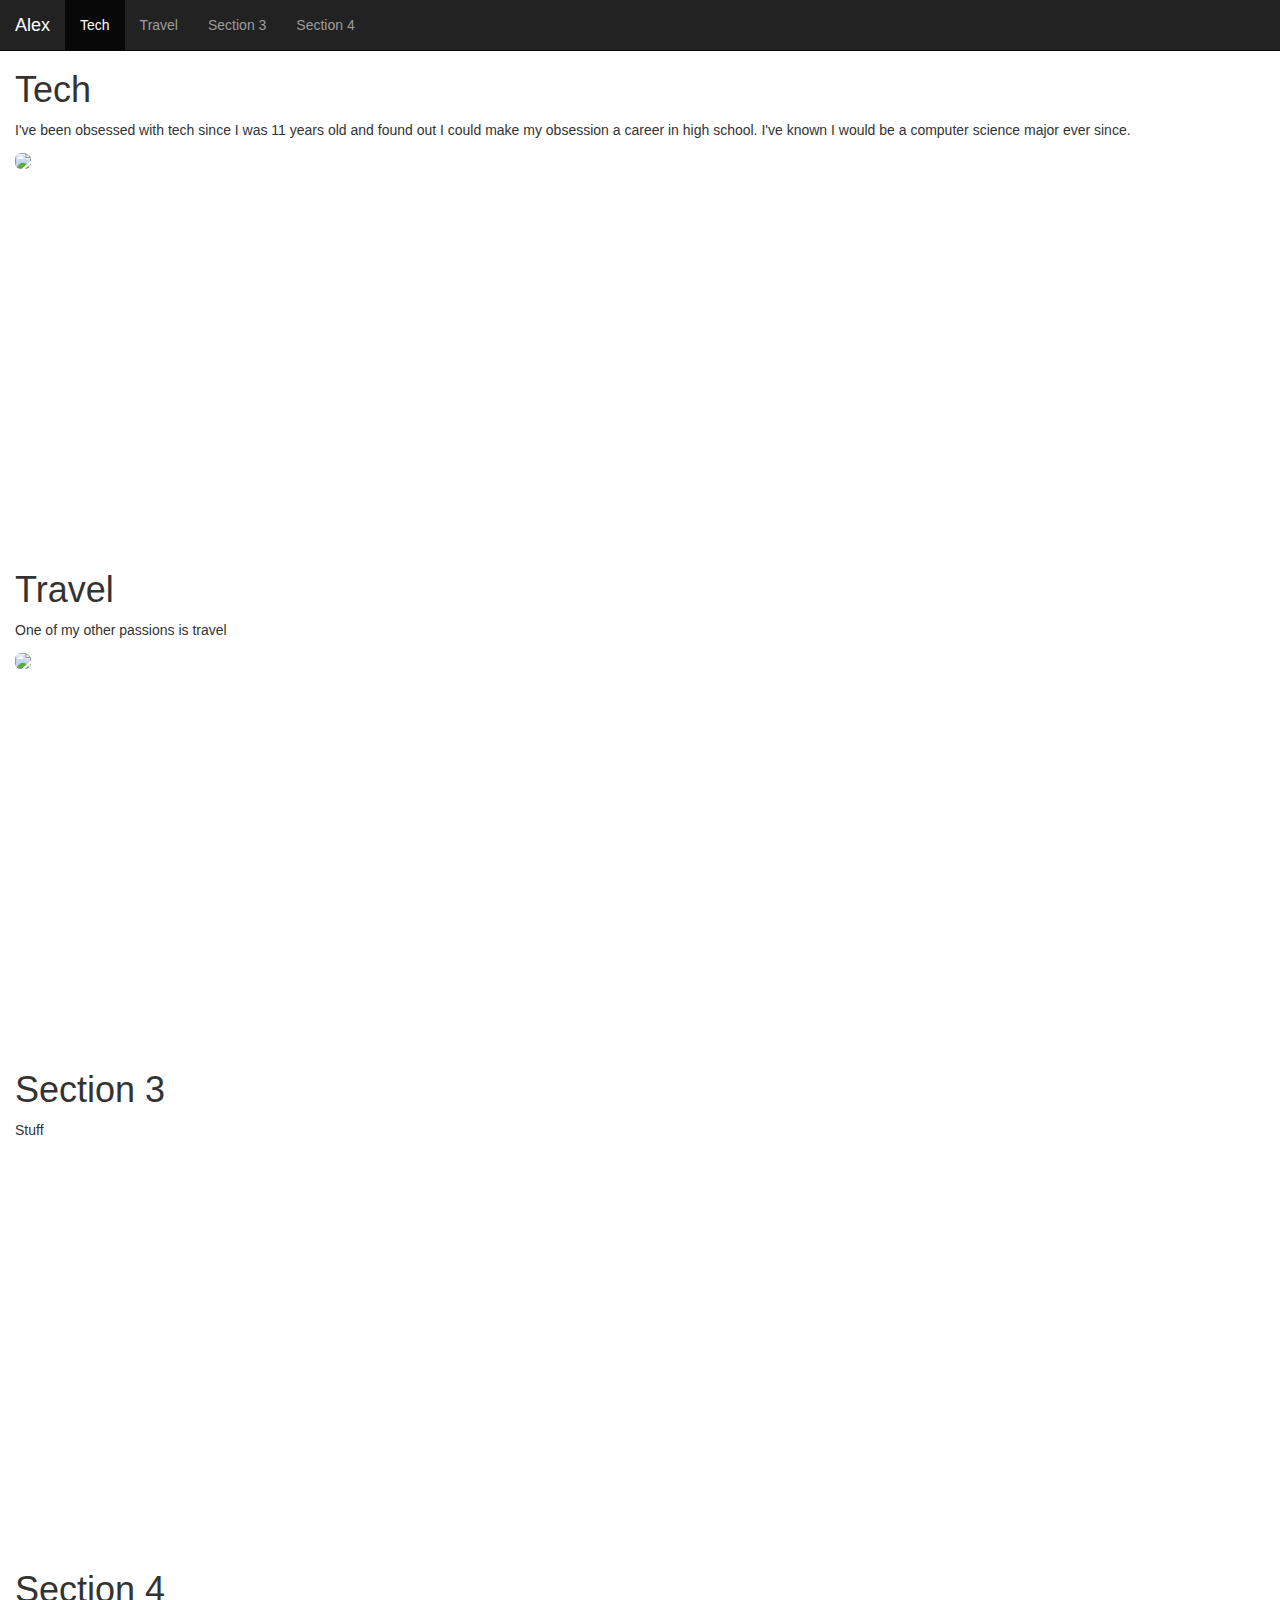
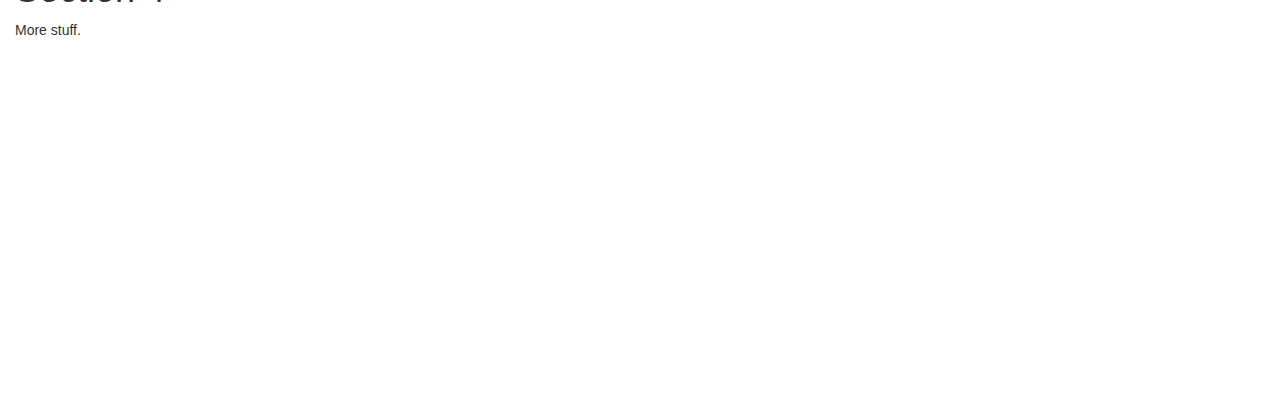
==== alex.html @ de91d1a6 "Started Alex's page" ====
<!DOCTYPE html>
<html>
	<head>
		<title>Alex</title>
		<meta charset="utf-8">
		 <link rel="stylesheet" href="css/alex.css">
		<meta name="viewport" content="width=device-width, initial-scale=1">
		<link rel="stylesheet" href="https://maxcdn.bootstrapcdn.com/bootstrap/3.3.7/css/bootstrap.min.css">
		<script src="https://ajax.googleapis.com/ajax/libs/jquery/3.3.1/jquery.min.js"></script>
		<script src="https://maxcdn.bootstrapcdn.com/bootstrap/3.3.7/js/bootstrap.min.js"></script>
	</head>
	<body data-spy="scroll" data-target=".navbar" data-offset="50">



		<nav class="navbar navbar-inverse navbar-fixed-top">
		  <div class="container-fluid">
		    <div class="navbar-header">
		        <button type="button" class="navbar-toggle" data-toggle="collapse" data-target="#myNavbar">
		          <span class="icon-bar"></span>
		          <span class="icon-bar"></span>
		          <span class="icon-bar"></span>                        
		      </button>
		      <a class="navbar-brand" href="#">Alex</a>
		    </div>
		    <div>
		      <div class="collapse navbar-collapse" id="myNavbar">
		        <ul class="nav navbar-nav">
		          <li><a href="#section1">Tech</a></li>
		          <li><a href="#section2">Travel</a></li>
		          <li><a href="#section3">Section 3</a></li>
		          <li><a href="#section4">Section 4</a></li>
		            </ul>
		          </li>
		        </ul>
		      </div>
		    </div>
		  </div>
		</nav>    

		<div id="section1" class="container-fluid">
		  <h1>Tech</h1>
		  <p>I've been obsessed with tech since I was 11 years old and found out I could make my obsession a career in high school. I've known I would be a computer science major ever since.</p>
		  <img src="images/alex/android.jpg" class="img-rounded" width=450>
		</div>
		<div id="section2" class="container-fluid">
		  <h1>Travel</h1>
		  <p>One of my other passions is travel</p>
		  <img src="images/alex/pisa.jpg" class="img-rounded" height=350>
		</div>
		<div id="section3" class="container-fluid">
		  <h1>Section 3</h1>
		  <p>Stuff</p>
		</div>
		<div id="section4" class="container-fluid">
		  <h1>Section 4</h1>
		  <p>More stuff.</p>
		</div>
		
	</body>
</html>
---- css/alex.css ----
#section1, #section2, #section3, #section4 {
	padding-top:50px;
	height:500px;
}
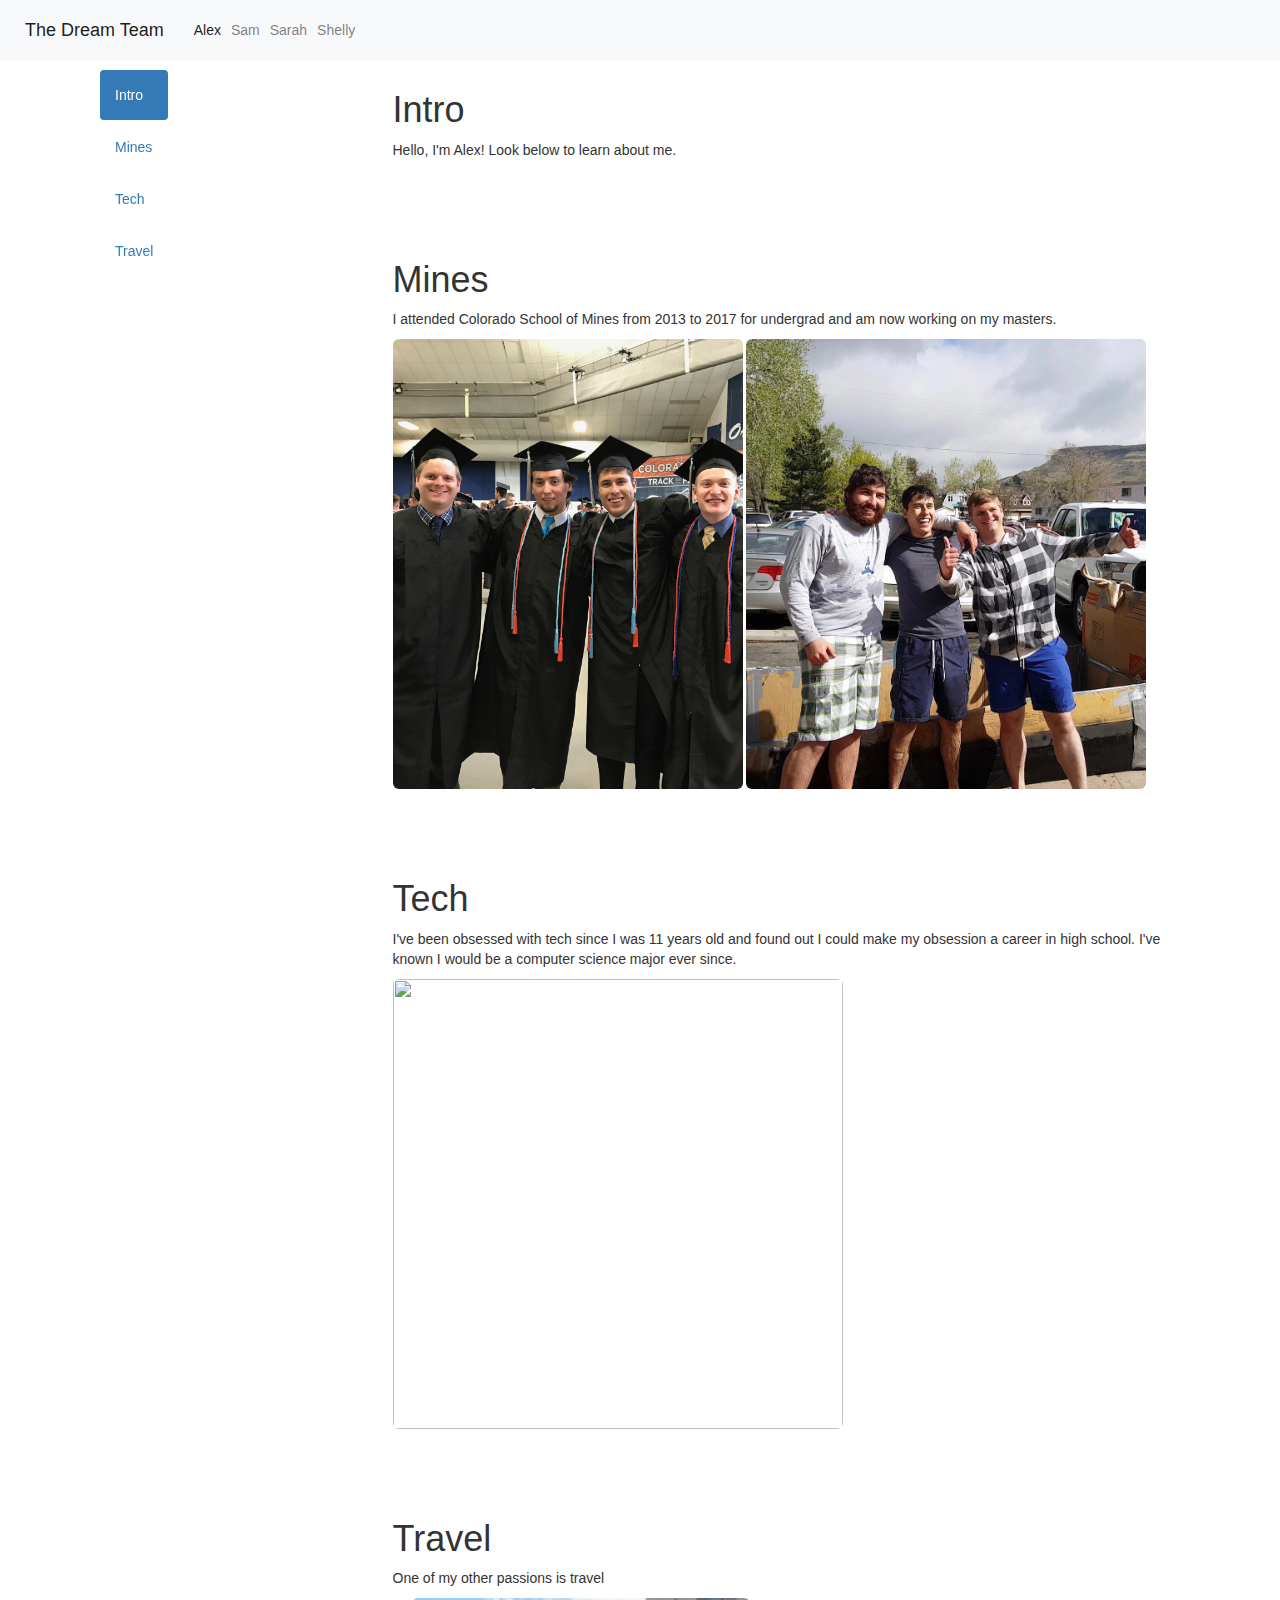
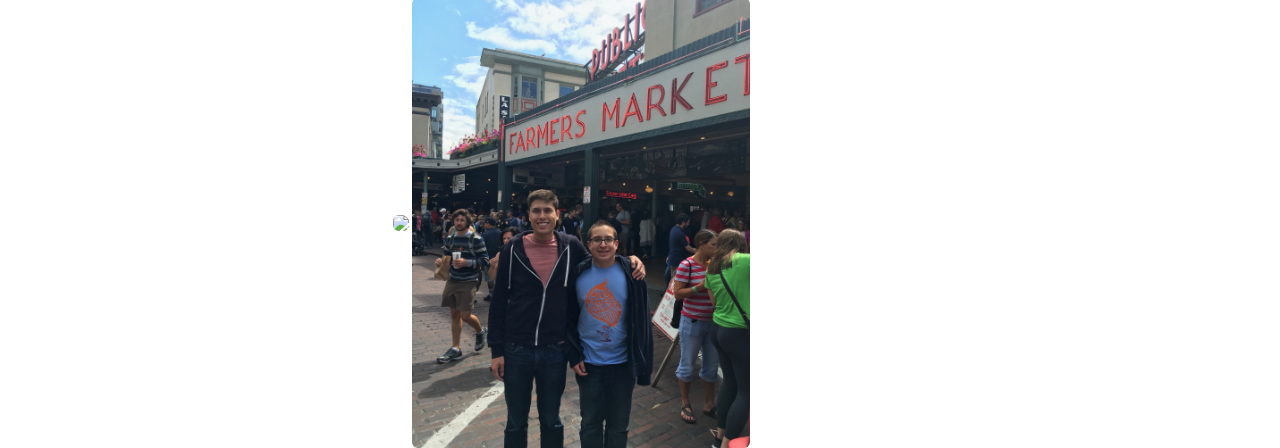
==== commit cc36d499: "Updated Alex site" ====
--- a/alex.html
+++ b/alex.html
@@ -3,59 +3,76 @@
 	<head>
 		<title>Alex</title>
 		<meta charset="utf-8">
-		 <link rel="stylesheet" href="css/alex.css">
+		<meta name="viewport" content="width=device-width, initial-scale=1">
+        <script src="js/popper.min.js"></script>
+        <script src="https://ajax.googleapis.com/ajax/libs/jquery/3.3.1/jquery.min.js"></script>
+  		<script src="https://maxcdn.bootstrapcdn.com/bootstrap/3.3.7/js/bootstrap.min.js"></script>
+        <link rel="stylesheet" href="css/bootstrap.min.css">
+        <link rel="stylesheet" href="css/alex.css">
 		<meta name="viewport" content="width=device-width, initial-scale=1">
 		<link rel="stylesheet" href="https://maxcdn.bootstrapcdn.com/bootstrap/3.3.7/css/bootstrap.min.css">
-		<script src="https://ajax.googleapis.com/ajax/libs/jquery/3.3.1/jquery.min.js"></script>
-		<script src="https://maxcdn.bootstrapcdn.com/bootstrap/3.3.7/js/bootstrap.min.js"></script>
+		
 	</head>
-	<body data-spy="scroll" data-target=".navbar" data-offset="50">
+	<body data-spy="scroll">
 
 
 
-		<nav class="navbar navbar-inverse navbar-fixed-top">
-		  <div class="container-fluid">
-		    <div class="navbar-header">
-		        <button type="button" class="navbar-toggle" data-toggle="collapse" data-target="#myNavbar">
-		          <span class="icon-bar"></span>
-		          <span class="icon-bar"></span>
-		          <span class="icon-bar"></span>                        
-		      </button>
-		      <a class="navbar-brand" href="#">Alex</a>
-		    </div>
-		    <div>
-		      <div class="collapse navbar-collapse" id="myNavbar">
-		        <ul class="nav navbar-nav">
-		          <li><a href="#section1">Tech</a></li>
-		          <li><a href="#section2">Travel</a></li>
-		          <li><a href="#section3">Section 3</a></li>
-		          <li><a href="#section4">Section 4</a></li>
-		            </ul>
-		          </li>
-		        </ul>
-		      </div>
-		    </div>
-		  </div>
-		</nav>    
+		<nav class="navbar navbar-expand-sm bg-light navbar-light navbar-fixed-top">
+            <!-- Brand/logo -->
+            <a class="navbar-brand" href="index.html">The Dream Team</a>
 
-		<div id="section1" class="container-fluid">
-		  <h1>Tech</h1>
-		  <p>I've been obsessed with tech since I was 11 years old and found out I could make my obsession a career in high school. I've known I would be a computer science major ever since.</p>
-		  <img src="images/alex/android.jpg" class="img-rounded" width=450>
-		</div>
-		<div id="section2" class="container-fluid">
-		  <h1>Travel</h1>
-		  <p>One of my other passions is travel</p>
-		  <img src="images/alex/pisa.jpg" class="img-rounded" height=350>
-		</div>
-		<div id="section3" class="container-fluid">
-		  <h1>Section 3</h1>
-		  <p>Stuff</p>
-		</div>
-		<div id="section4" class="container-fluid">
-		  <h1>Section 4</h1>
-		  <p>More stuff.</p>
-		</div>
+            <ul class="navbar-nav">
+                <li class="nav-item">
+                  <a class="nav-link active" href="alex.html">Alex</a>
+                </li>
+                <li class="nav-item">
+                  <a class="nav-link" href="sam.html">Sam</a>
+                </li>
+                <li class="nav-item">
+                  <a class="nav-link" href="sarah.html">Sarah</a>
+                </li>
+                <li class="nav-item">
+                  <a class="nav-link" href="shelly.html">Shelly</a>
+                </li>
+              </ul>
+        </nav>
+
+
+		<div class="container">
+ 				<nav class="col-sm-3" id="myScrollspy">
+			      <ul class="nav nav-pills nav-stacked flex-column navbar-nav">
+			        <li><a href="#section1">Intro</a></li>
+			        <li><a href="#section2">Mines</a></li>
+			        <li><a href="#section3">Tech</a></li>
+			        <li><a href="#section4">Travel</a></li>
+			      </ul>
+			    </nav>
+
+				<div class="col-sm-9" data-target="#myScrollspy" data-offset="20">
+					<div id="section1" class="container-fluid">
+						<h1>Intro</h1>
+						<p>Hello, I'm Alex! Look below to learn about me.</p>
+					</div>
+					<div id="section2" class="container-fluid">
+						<h1>Mines</h1>
+						<p>I attended Colorado School of Mines from 2013 to 2017 for undergrad and am now working on my masters.</p>
+						<img src="images/alex/grad.jpg" class="img-rounded" width=350>
+						<img src="images/alex/cbr.jpg" class="img-rounded" width=400>
+					</div>
+					<div id="section3" class="container-fluid">
+						<h1>Tech</h1>
+						<p>I've been obsessed with tech since I was 11 years old and found out I could make my obsession a career in high school. I've known I would be a computer science major ever since.</p>
+						<img src="images/alex/android.jpg" class="img-rounded" width=450>
+					</div>
+					<div id="section4" class="container-fluid">
+						<h1>Travel</h1>
+						<p>One of my other passions is travel</p>
+						<img src="images/alex/pisa.jpg" class="img-rounded" height=350>
+						<img src="images/alex/seat.jpg" class="img-rounded" height=350>
+					</div>
+				
+			</div>
+		</div>  
 		
 	</body>
 </html>--- a/css/alex.css
+++ b/css/alex.css
@@ -1,4 +1,15 @@
 #section1, #section2, #section3, #section4 {
-	padding-top:50px;
-	height:500px;
-}+	padding-top:70px;
+}
+
+body {
+	position: relative;
+}
+
+ul.nav-pills {
+  top: 70px;
+  position: fixed;
+}
+
+
+
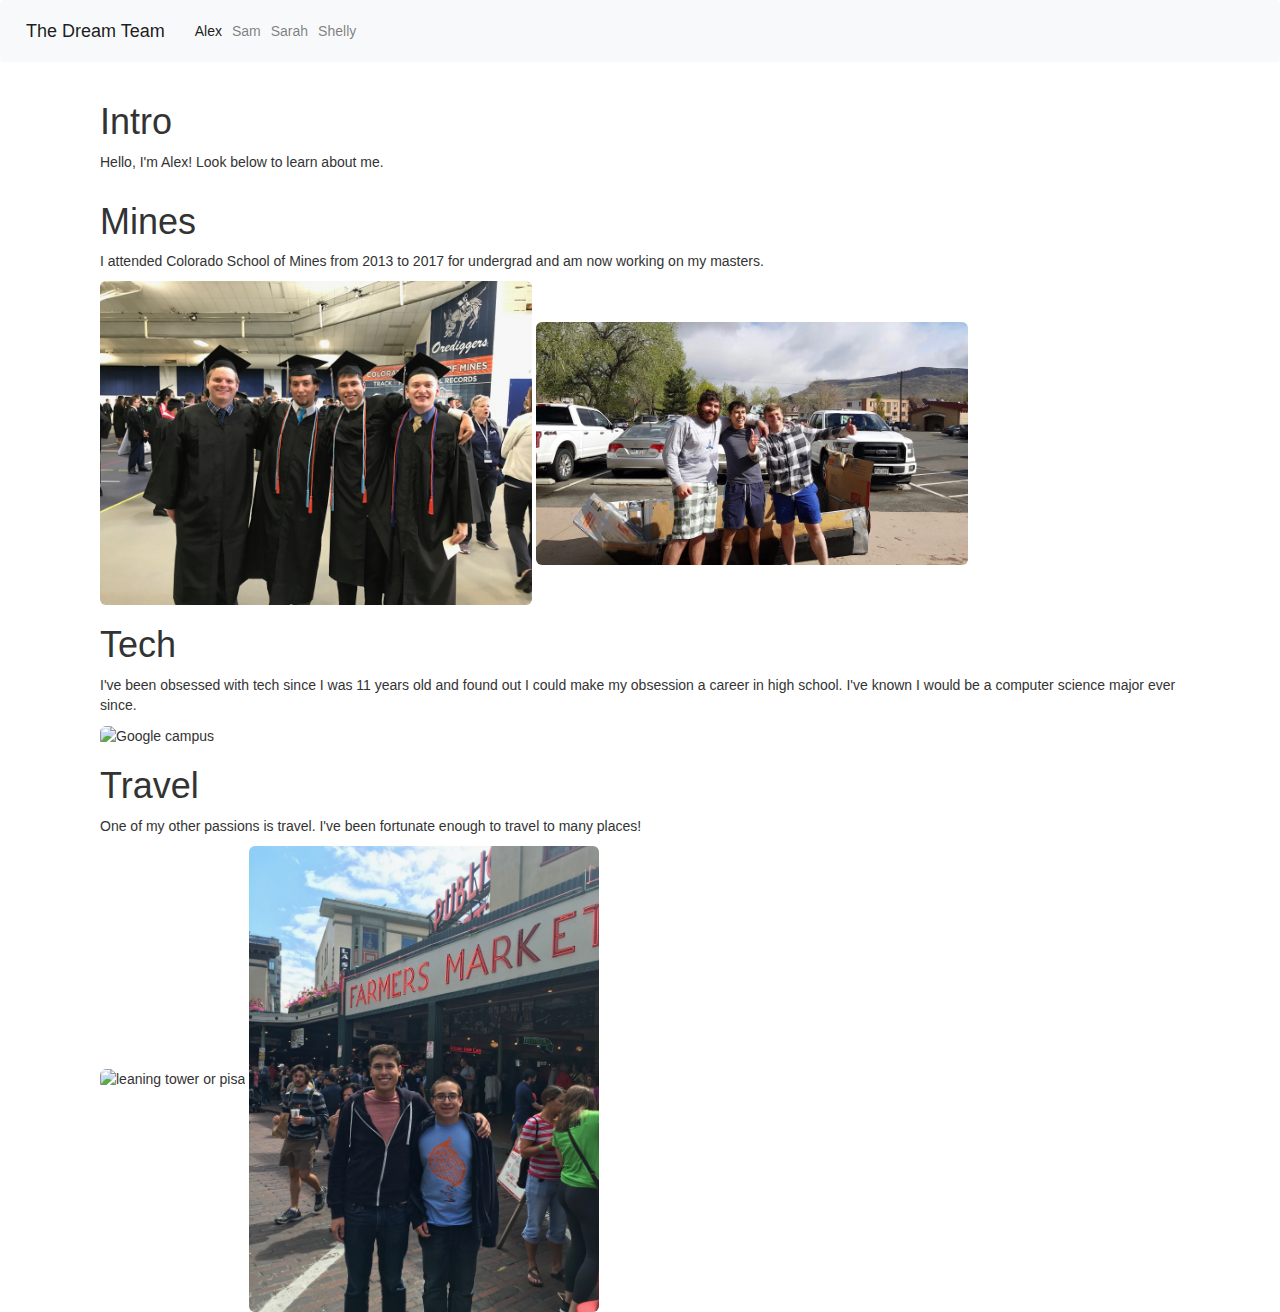
==== commit 0cd2e03f: "Added popovers to images and made Alex's page more responsive" ====
--- a/alex.html
+++ b/alex.html
@@ -9,15 +9,20 @@
   		<script src="https://maxcdn.bootstrapcdn.com/bootstrap/3.3.7/js/bootstrap.min.js"></script>
         <link rel="stylesheet" href="css/bootstrap.min.css">
         <link rel="stylesheet" href="css/alex.css">
-		<meta name="viewport" content="width=device-width, initial-scale=1">
 		<link rel="stylesheet" href="https://maxcdn.bootstrapcdn.com/bootstrap/3.3.7/css/bootstrap.min.css">
+
+		<script>
+		$(document).ready(function(){
+		    $('[data-toggle="popover"]').popover();   
+		});
+		</script>
 		
 	</head>
 	<body data-spy="scroll">
 
 
 
-		<nav class="navbar navbar-expand-sm bg-light navbar-light navbar-fixed-top">
+		<nav class="navbar navbar-expand-sm bg-light navbar-light">
             <!-- Brand/logo -->
             <a class="navbar-brand" href="index.html">The Dream Team</a>
 
@@ -39,16 +44,8 @@
 
 
 		<div class="container">
- 				<nav class="col-sm-3" id="myScrollspy">
-			      <ul class="nav nav-pills nav-stacked flex-column navbar-nav">
-			        <li><a href="#section1">Intro</a></li>
-			        <li><a href="#section2">Mines</a></li>
-			        <li><a href="#section3">Tech</a></li>
-			        <li><a href="#section4">Travel</a></li>
-			      </ul>
-			    </nav>
 
-				<div class="col-sm-9" data-target="#myScrollspy" data-offset="20">
+				<div>
 					<div id="section1" class="container-fluid">
 						<h1>Intro</h1>
 						<p>Hello, I'm Alex! Look below to learn about me.</p>
@@ -56,19 +53,29 @@
 					<div id="section2" class="container-fluid">
 						<h1>Mines</h1>
 						<p>I attended Colorado School of Mines from 2013 to 2017 for undergrad and am now working on my masters.</p>
-						<img src="images/alex/grad.jpg" class="img-rounded" width=350>
-						<img src="images/alex/cbr.jpg" class="img-rounded" width=400>
+						<a data-toggle="popover" title="Graduation" data-content="Some of my best friends and I getting ready to graduate!" data-placement="bottom">
+							<img src="images/alex/grad.jpg" class="img-rounded img-fluid" width=40% alt="graduation">
+						</a>
+						<a data-toggle="popover" title="E-Days" data-content="We got an honorable mention for best engineered cardboard boat!" data-placement="bottom">
+							<img src="images/alex/cbr.jpg" class="img-rounded img-fluid" width=40% alt="cardboard boat race">
+						</a>
 					</div>
 					<div id="section3" class="container-fluid">
 						<h1>Tech</h1>
 						<p>I've been obsessed with tech since I was 11 years old and found out I could make my obsession a career in high school. I've known I would be a computer science major ever since.</p>
-						<img src="images/alex/android.jpg" class="img-rounded" width=450>
+						<a data-toggle="popover" title="Google Campus" data-content="Living my dream of seeing the Android statues! ICS was the most recent version at the time." data-placement="bottom">
+							<img src="images/alex/android.jpg" class="img-rounded img-fluid" width=450 alt="Google campus">
+						</a>
 					</div>
 					<div id="section4" class="container-fluid">
 						<h1>Travel</h1>
-						<p>One of my other passions is travel</p>
-						<img src="images/alex/pisa.jpg" class="img-rounded" height=350>
-						<img src="images/alex/seat.jpg" class="img-rounded" height=350>
+						<p>One of my other passions is travel. I've been fortunate enough to travel to many places!</p>
+						<a data-toggle="popover" title="The Leaning Tower of Pisa" data-content="I gave up trying to take the classic 'holding up the tower' photo after the fourth try." data-placement="bottom">
+							<img src="images/alex/pisa.jpg" class="img-rounded img-fluid" width=350 alt="leaning tower or pisa">
+						</a>
+						<a data-toggle="popover" title="Seattle, Washington" data-content="That's my brother, Max! We are very close." data-placement="bottom">
+							<img src="images/alex/seat.jpg" class="img-rounded img-fluid" width=350 alt="seattle, washington">
+						</a>
 					</div>
 				
 			</div>
--- a/css/alex.css
+++ b/css/alex.css
@@ -1,15 +1,14 @@
 #section1, #section2, #section3, #section4 {
-	padding-top:70px;
+	/*padding-top:70px;*/
 }
 
 body {
 	position: relative;
 }
 
+
 ul.nav-pills {
   top: 70px;
   position: fixed;
 }
 
-
-
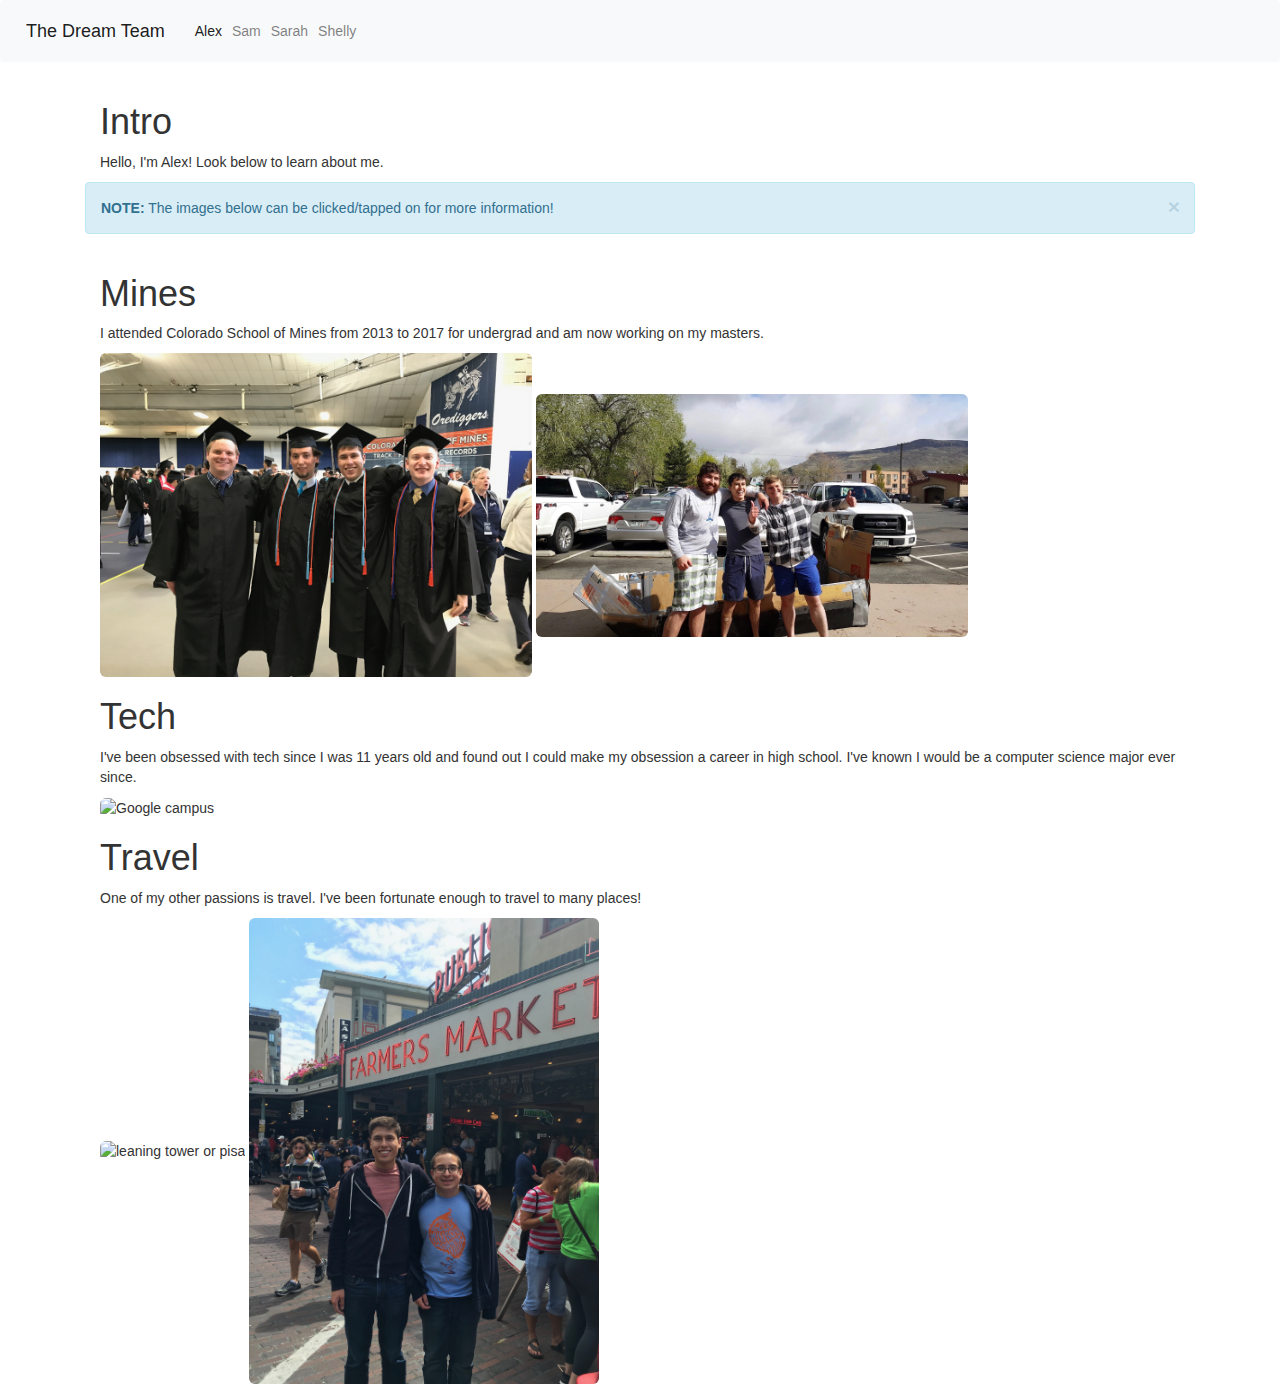
==== commit 38fae5fd: "Added alert to Alex's page" ====
--- a/alex.html
+++ b/alex.html
@@ -50,13 +50,17 @@
 						<h1>Intro</h1>
 						<p>Hello, I'm Alex! Look below to learn about me.</p>
 					</div>
+					<div class="alert alert-info alert-dismissable">
+				    <a href="#" class="close" data-dismiss="alert" aria-label="close">×</a>
+						<strong>NOTE:</strong> The images below can be clicked/tapped on for more information!
+					</div>
 					<div id="section2" class="container-fluid">
 						<h1>Mines</h1>
 						<p>I attended Colorado School of Mines from 2013 to 2017 for undergrad and am now working on my masters.</p>
 						<a data-toggle="popover" title="Graduation" data-content="Some of my best friends and I getting ready to graduate!" data-placement="bottom">
 							<img src="images/alex/grad.jpg" class="img-rounded img-fluid" width=40% alt="graduation">
 						</a>
-						<a data-toggle="popover" title="E-Days" data-content="We got an honorable mention for best engineered cardboard boat!" data-placement="bottom">
+						<a data-toggle="popover" title="E-Days" data-content="We received an honorable mention for best engineered cardboard boat!" data-placement="bottom">
 							<img src="images/alex/cbr.jpg" class="img-rounded img-fluid" width=40% alt="cardboard boat race">
 						</a>
 					</div>
